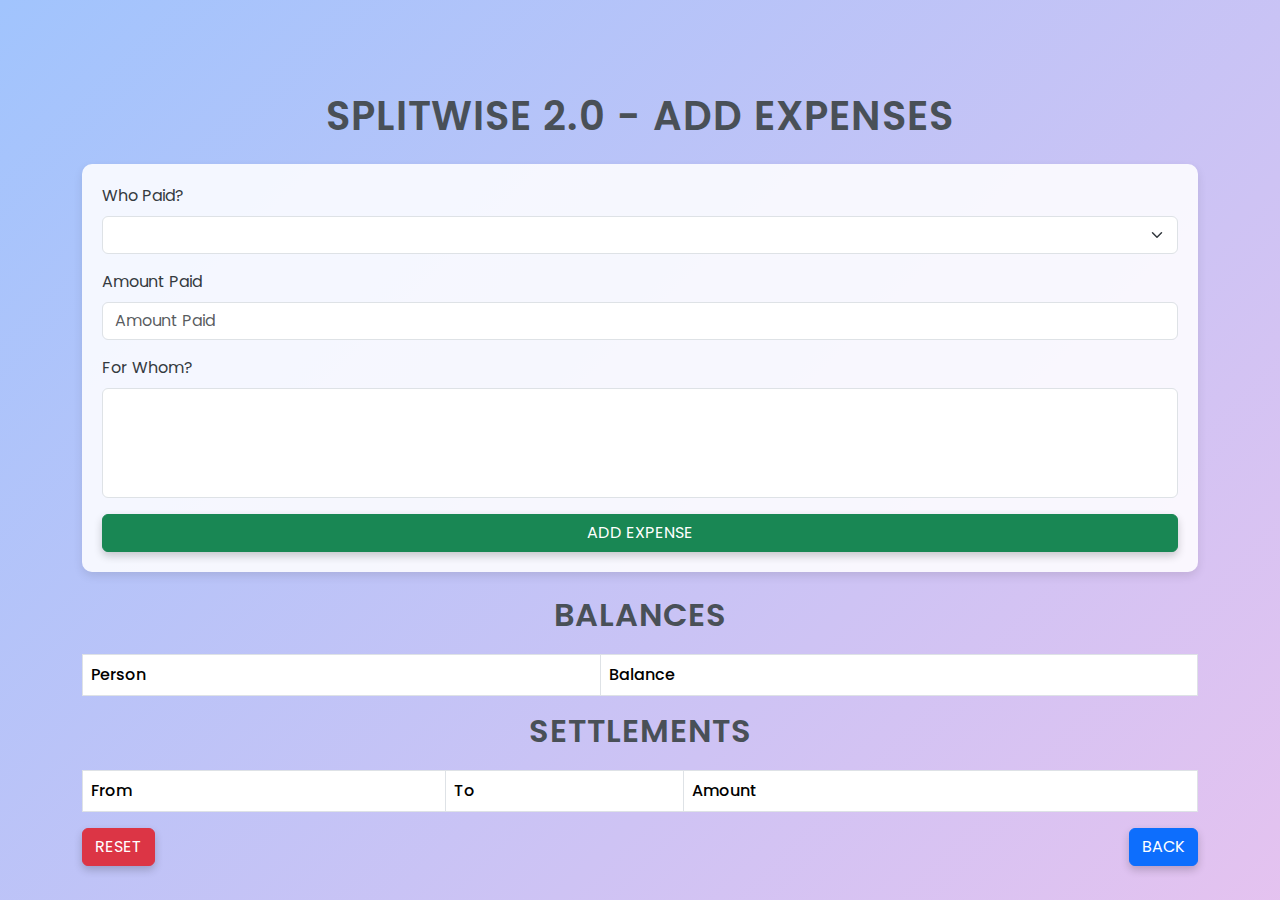
==== expenses.html @ 5ba3c7a2 "fourth" ====
<!DOCTYPE html>
<html lang="en">
<head>
    <meta charset="UTF-8">
    <meta name="viewport" content="width=device-width, initial-scale=1.0">
    <title>Splitwise 2.0 - Add Expenses</title>
    <link href="https://cdn.jsdelivr.net/npm/bootstrap@5.3.2/dist/css/bootstrap.min.css" rel="stylesheet">
    <link href="https://fonts.googleapis.com/css2?family=Poppins:wght@400;500;600;700&display=swap" rel="stylesheet">
    <link rel="stylesheet" href="style.css">
</head>
<body>
    <div class="container mt-5">
        <h1 class="text-center mb-4">Splitwise 2.0 - Add Expenses</h1>
        <form id="expense-form" class="mb-4">
            <div class="mb-3">
                <label for="payer" class="form-label">Who Paid?</label>
                <select id="payer" class="form-select" required></select>
            </div>
            <div class="mb-3">
                <label for="amount" class="form-label">Amount Paid</label>
                <input type="number" id="amount" class="form-control" placeholder="Amount Paid" required>
            </div>
            <div class="mb-3">
                <label for="participants" class="form-label">For Whom?</label>
                <select id="participants" class="form-select" multiple required></select>
            </div>
            <button type="submit" class="btn btn-success w-100">Add Expense</button>
        </form>
        <h2>Balances</h2>
        <table class="table table-bordered">
            <thead>
                <tr>
                    <th>Person</th>
                    <th>Balance</th>
                </tr>
            </thead>
            <tbody id="balances-table">
            </tbody>
        </table>
        <h2>Settlements</h2>
        <table class="table table-bordered">
            <thead>
                <tr>
                    <th>From</th>
                    <th>To</th>
                    <th>Amount</th>
                </tr>
            </thead>
            <tbody id="settlement-table">
            </tbody>
        </table>
        <div class="d-flex justify-content-between mt-3">
            <button id="reset-button" class="btn btn-danger">Reset</button>
            <a href="index.html" class="btn btn-primary">Back</a>
        </div>
    </div>
    <script src="expenses.js"></script>
</body>
</html>
---- style.css ----
/* Global Styles */
body {
    font-family: 'Poppins', sans-serif;
    background: linear-gradient(-45deg, #ff9a9e, #fad0c4, #fbc2eb, #a1c4fd);
    background-size: 400% 400%;
    animation: gradientBG 15s ease infinite;
    color: #343a40;
    min-height: 100vh;
    margin: 0;
    display: flex;
    flex-direction: column;
    justify-content: center;
    align-items: center;
}

/* Animate Background */
@keyframes gradientBG {
    0% { background-position: 0% 50%; }
    50% { background-position: 100% 50%; }
    100% { background-position: 0% 50%; }
}

/* Center Headers */
h1, h2 {
    text-align: center;
    color: #495057;
    font-weight: 600;
    text-transform: uppercase;
    letter-spacing: 1px;
    margin: 10px 0 20px;
}

/* Table Styling */
.table-bordered th,
.table-bordered td {
    border: 1px solid #dee2e6 !important;
    font-weight: 500;
}

.table-hover tbody tr:hover {
    background-color: #f8f9fa;
    transition: background-color 0.3s ease;
}

/* Button Styles */
button, a {
    font-weight: bold;
    text-transform: uppercase;
    transition: all 0.3s ease;
    box-shadow: 0 4px 8px rgba(0, 0, 0, 0.2);
}

button:hover, a:hover {
    background-color: #343a40;
    color: #fff;
    transform: translateY(-3px);
    box-shadow: 0 6px 12px rgba(0, 0, 0, 0.3);
}

/* Form Styling */
form {
    background: #ffffffdd;
    padding: 20px;
    border-radius: 10px;
    box-shadow: 0 4px 10px rgba(0, 0, 0, 0.1);
}

input, select {
    border-radius: 8px;
    border: 1px solid #ced4da;
    padding: 10px;
    font-size: 1rem;
}

/* Buttons Alignment */
.d-flex {
    margin-top: 30px;
}

/* Footer Margin */
footer {
    margin-top: 20px;
    text-align: center;
    font-size: 0.9rem;
    color: #6c757d;
}
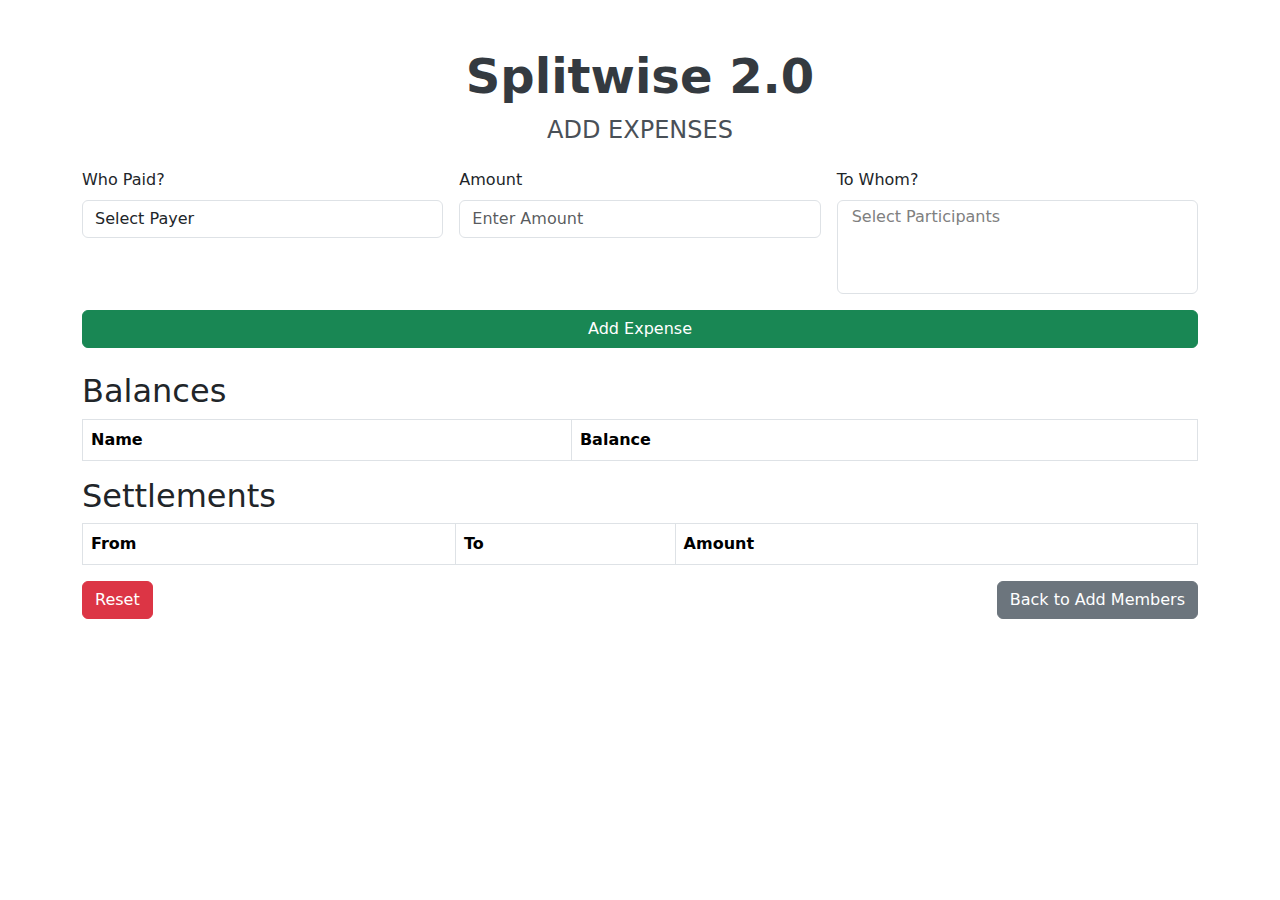
==== commit db0dc4a3: "fifth" ====
--- a/expenses.html
+++ b/expenses.html
@@ -10,32 +10,40 @@
 </head>
 <body>
     <div class="container mt-5">
-        <h1 class="text-center mb-4">Splitwise 2.0 - Add Expenses</h1>
+        <div class="text-center mb-4">
+            <h1 class="main-title">Splitwise 2.0</h1>
+            <h2 class="sub-title">Add Expenses</h2>
+        </div>
         <form id="expense-form" class="mb-4">
-            <div class="mb-3">
-                <label for="payer" class="form-label">Who Paid?</label>
-                <select id="payer" class="form-select" required></select>
+            <div class="row g-3">
+                <div class="col-md-4">
+                    <label for="payer" class="form-label">Who Paid?</label>
+                    <select id="payer" class="form-control" required>
+                        <option value="" disabled selected>Select Payer</option>
+                    </select>
+                </div>
+                <div class="col-md-4">
+                    <label for="amount" class="form-label">Amount</label>
+                    <input type="number" id="amount" class="form-control" placeholder="Enter Amount" required>
+                </div>
+                <div class="col-md-4">
+                    <label for="participants" class="form-label">To Whom?</label>
+                    <select id="participants" class="form-control" multiple required>
+                        <option value="" disabled>Select Participants</option>
+                    </select>
+                </div>
             </div>
-            <div class="mb-3">
-                <label for="amount" class="form-label">Amount Paid</label>
-                <input type="number" id="amount" class="form-control" placeholder="Amount Paid" required>
-            </div>
-            <div class="mb-3">
-                <label for="participants" class="form-label">For Whom?</label>
-                <select id="participants" class="form-select" multiple required></select>
-            </div>
-            <button type="submit" class="btn btn-success w-100">Add Expense</button>
+            <button type="submit" class="btn btn-success mt-3 w-100">Add Expense</button>
         </form>
         <h2>Balances</h2>
         <table class="table table-bordered">
             <thead>
                 <tr>
-                    <th>Person</th>
+                    <th>Name</th>
                     <th>Balance</th>
                 </tr>
             </thead>
-            <tbody id="balances-table">
-            </tbody>
+            <tbody id="balances-table"></tbody>
         </table>
         <h2>Settlements</h2>
         <table class="table table-bordered">
@@ -46,12 +54,11 @@
                     <th>Amount</th>
                 </tr>
             </thead>
-            <tbody id="settlement-table">
-            </tbody>
+            <tbody id="settlement-table"></tbody>
         </table>
-        <div class="d-flex justify-content-between mt-3">
+        <div class="d-flex justify-content-between">
             <button id="reset-button" class="btn btn-danger">Reset</button>
-            <a href="index.html" class="btn btn-primary">Back</a>
+            <a href="index.html" class="btn btn-secondary">Back to Add Members</a>
         </div>
     </div>
     <script src="expenses.js"></script>
--- a/style.css
+++ b/style.css
@@ -1,86 +1,17 @@
-/* Global Styles */
-body {
-    font-family: 'Poppins', sans-serif;
-    background: linear-gradient(-45deg, #ff9a9e, #fad0c4, #fbc2eb, #a1c4fd);
-    background-size: 400% 400%;
-    animation: gradientBG 15s ease infinite;
+/* Main Title Styling */
+.main-title {
+    font-size: 3rem; /* Larger size */
+    font-weight: 700; /* Bold font */
     color: #343a40;
-    min-height: 100vh;
-    margin: 0;
-    display: flex;
-    flex-direction: column;
-    justify-content: center;
-    align-items: center;
+    margin-bottom: 10px; /* Spacing between title and subtitle */
+    text-align: center; /* Center align */
 }
 
-/* Animate Background */
-@keyframes gradientBG {
-    0% { background-position: 0% 50%; }
-    50% { background-position: 100% 50%; }
-    100% { background-position: 0% 50%; }
+/* Sub-title Styling */
+.sub-title {
+    font-size: 1.5rem; /* Smaller size */
+    font-weight: 500; /* Medium weight */
+    color: #495057; /* Subtle gray color */
+    text-transform: uppercase; /* Capitalize for uniformity */
+    text-align: center; /* Center align */
 }
-
-/* Center Headers */
-h1, h2 {
-    text-align: center;
-    color: #495057;
-    font-weight: 600;
-    text-transform: uppercase;
-    letter-spacing: 1px;
-    margin: 10px 0 20px;
-}
-
-/* Table Styling */
-.table-bordered th,
-.table-bordered td {
-    border: 1px solid #dee2e6 !important;
-    font-weight: 500;
-}
-
-.table-hover tbody tr:hover {
-    background-color: #f8f9fa;
-    transition: background-color 0.3s ease;
-}
-
-/* Button Styles */
-button, a {
-    font-weight: bold;
-    text-transform: uppercase;
-    transition: all 0.3s ease;
-    box-shadow: 0 4px 8px rgba(0, 0, 0, 0.2);
-}
-
-button:hover, a:hover {
-    background-color: #343a40;
-    color: #fff;
-    transform: translateY(-3px);
-    box-shadow: 0 6px 12px rgba(0, 0, 0, 0.3);
-}
-
-/* Form Styling */
-form {
-    background: #ffffffdd;
-    padding: 20px;
-    border-radius: 10px;
-    box-shadow: 0 4px 10px rgba(0, 0, 0, 0.1);
-}
-
-input, select {
-    border-radius: 8px;
-    border: 1px solid #ced4da;
-    padding: 10px;
-    font-size: 1rem;
-}
-
-/* Buttons Alignment */
-.d-flex {
-    margin-top: 30px;
-}
-
-/* Footer Margin */
-footer {
-    margin-top: 20px;
-    text-align: center;
-    font-size: 0.9rem;
-    color: #6c757d;
-}
